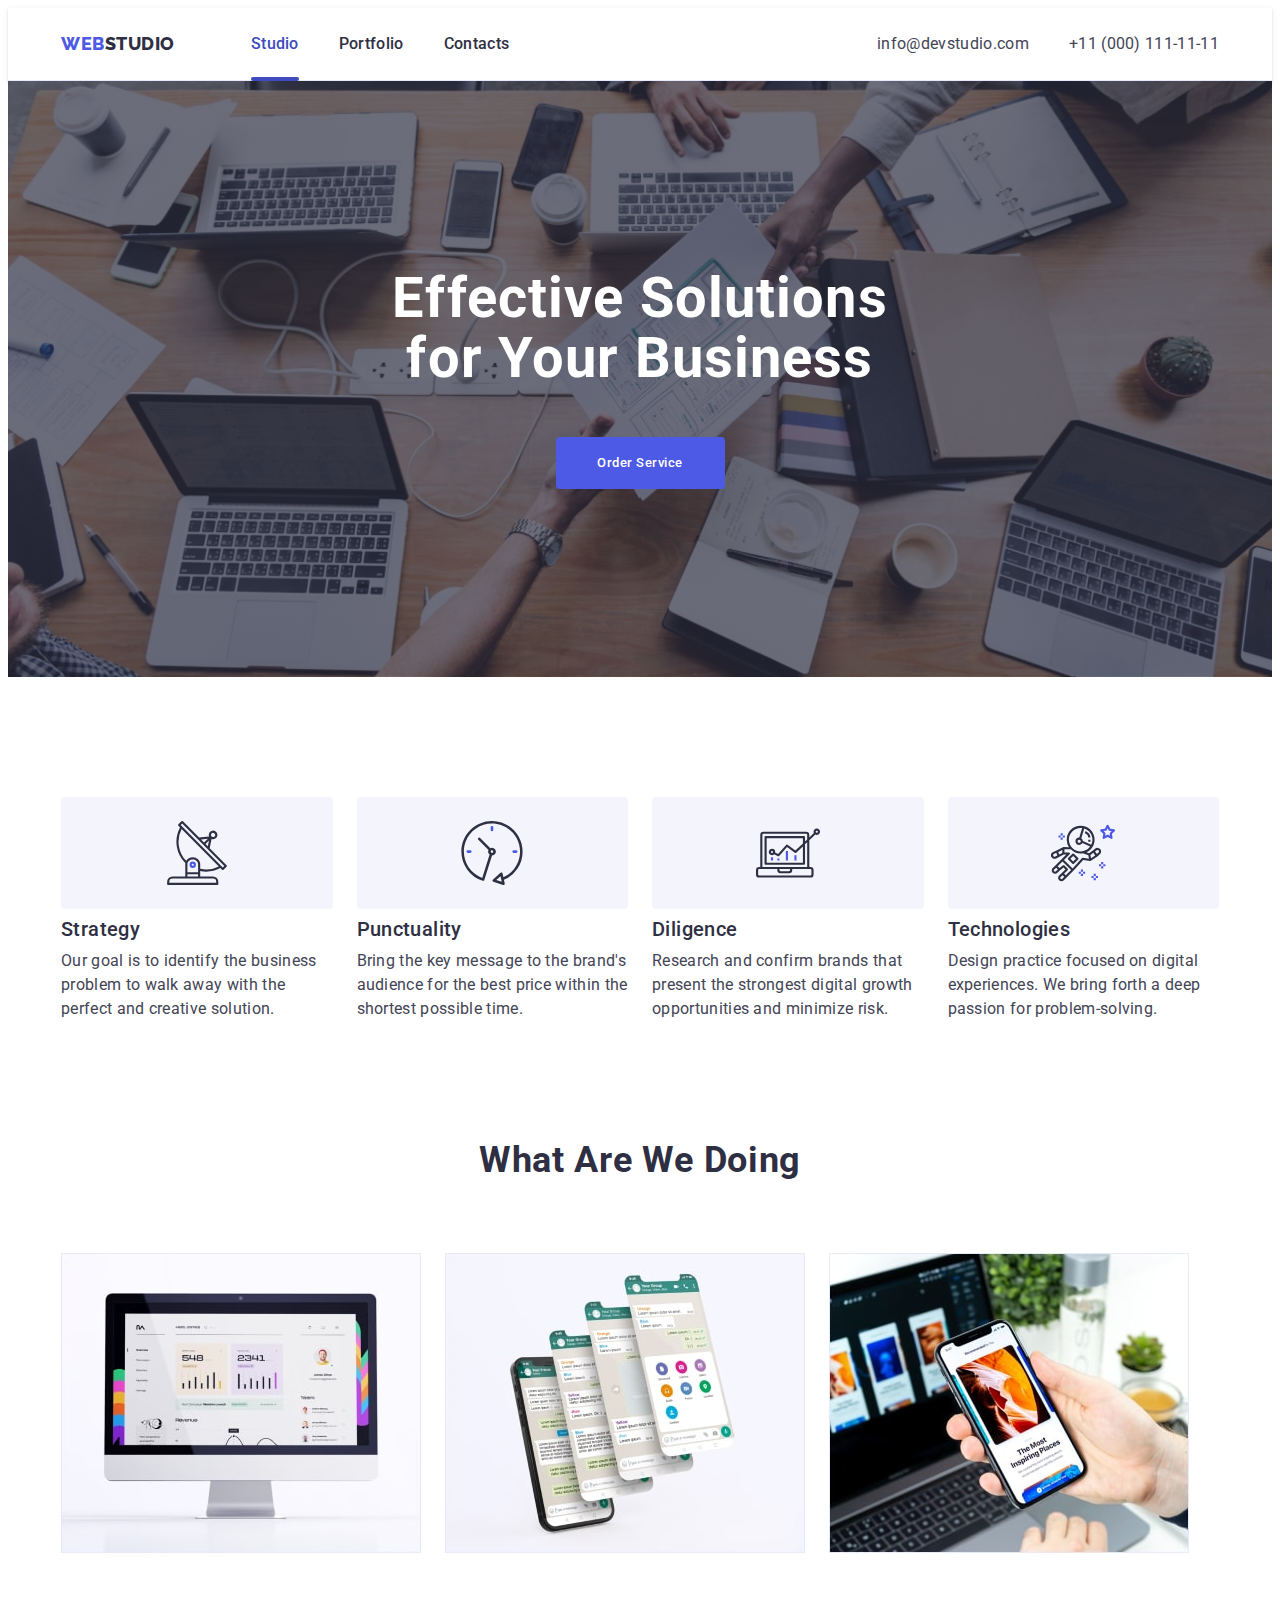
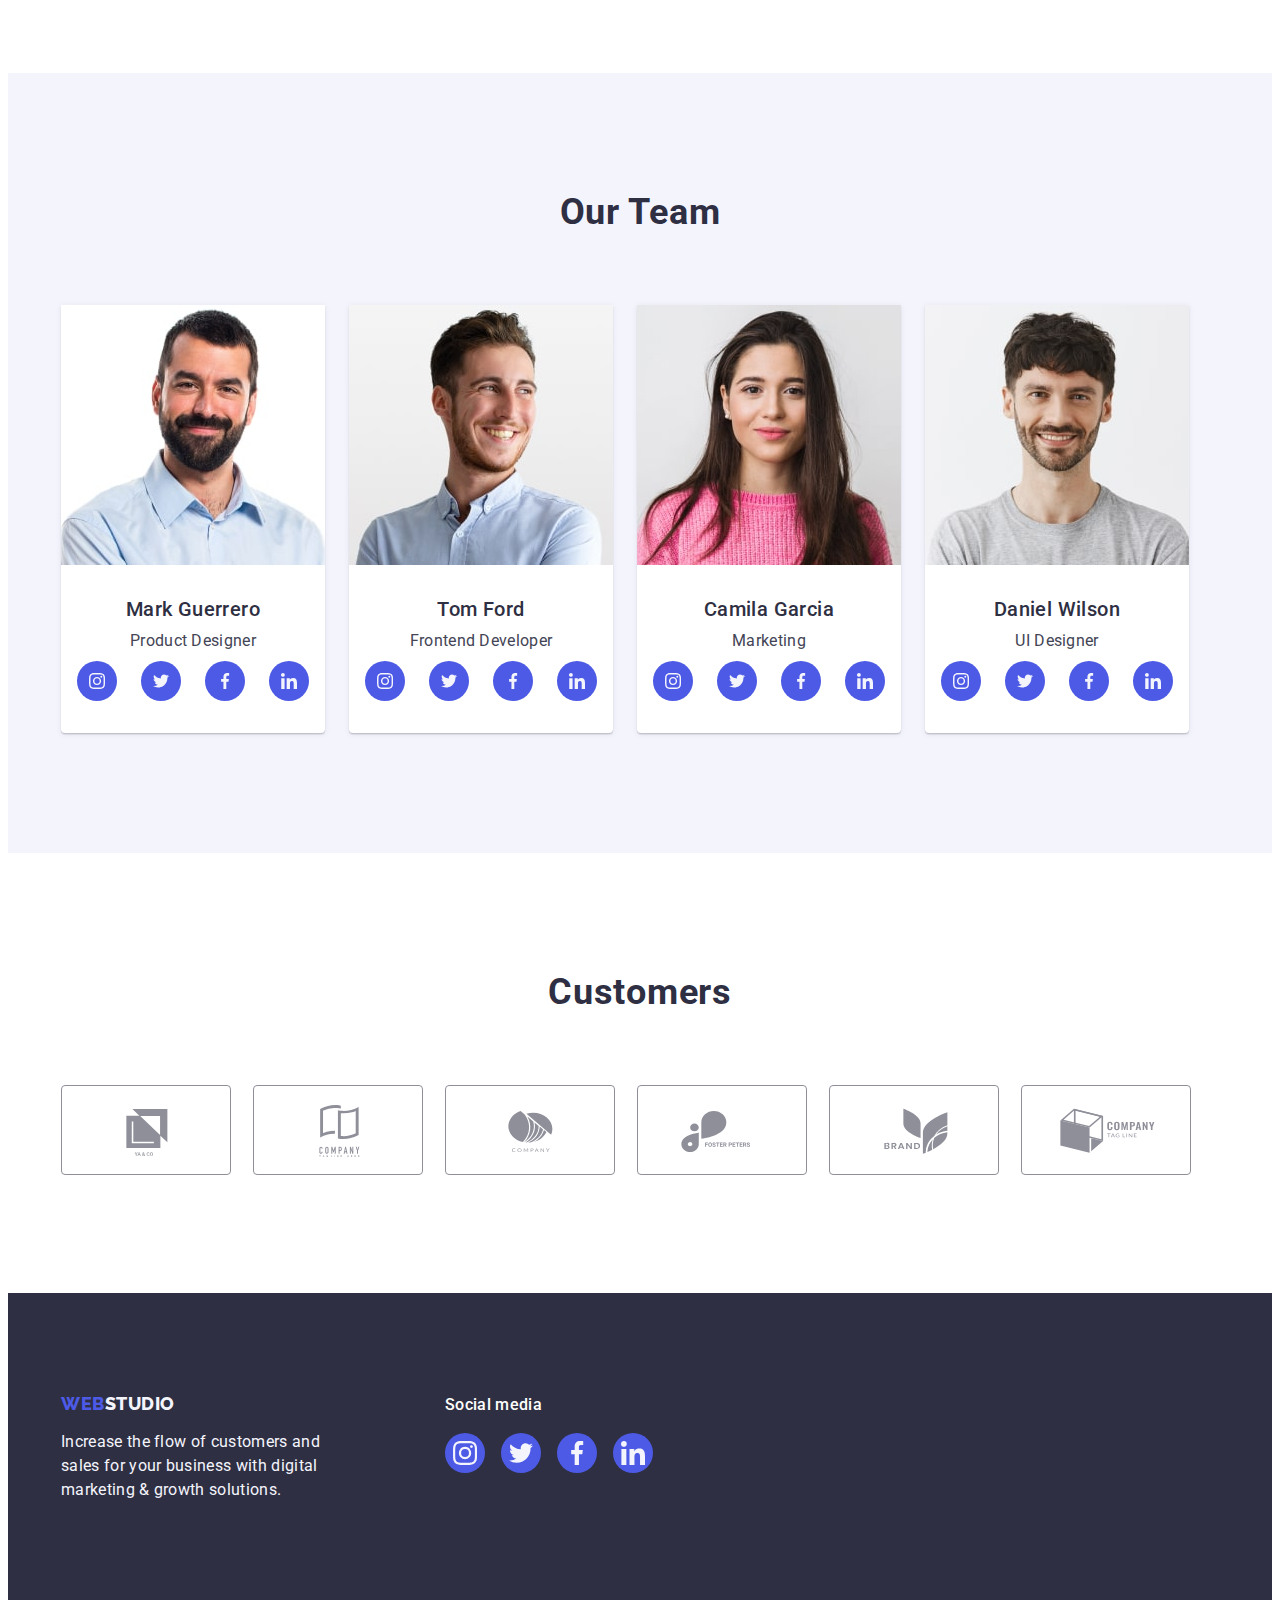
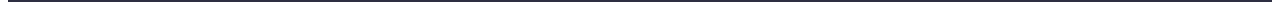
==== index.html @ 5a225d8b "hw 5" ====
<!DOCTYPE html>
<html lang="en">
  <head>
    <meta charset="UTF-8" />
    <meta name="viewport" content="width=device-width, initial-scale=1.0" />
    <title>Web Studio</title>
    <link
      rel="stylesheet"
      href="https://cdnjs.cloudflare.com/ajax/libs/modern-normalize/2.0.0/modern-normalize.min.css"
      integrity="sha512-4xo8blKMVCiXpTaLzQSLSw3KFOVPWhm/TRtuPVc4WG6kUgjH6J03IBuG7JZPkcWMxJ5huwaBpOpnwYElP/m6wg=="
      crossorigin="anonymous"
      referrerpolicy="no-referrer"
    />
    <link rel="preconnect" href="https://fonts.googleapis.com" />
    <link rel="preconnect" href="https://fonts.gstatic.com" crossorigin />
    <link
      href="https://fonts.googleapis.com/css2?family=Raleway:wght@800&family=Roboto:wght@400;500;700&display=swap"
      rel="stylesheet"
    />
    <link rel="stylesheet" href="./css/styles.css" />
  </head>
  <body>
    <header class="header">
      <div class="container header-container">
        <nav class="header-navigation">
          <a class="header-logo link" href="./index.html"
            >Web<span class="span-logo">Studio</span></a
          >
          <ul class="header-list list">
            <li class="header-item">
              <a class="header-link link current" href="./index.html">Studio</a>
            </li>
            <li class="header-item">
              <a class="header-link link" href="./portfolio.html">Portfolio</a>
            </li>
            <li class="header-item">
              <a class="header-link link" href="">Contacts</a>
            </li>
          </ul>
        </nav>
        <address class="header-address">
          <ul class="header-address-list list">
            <li class="header-address-item">
              <a
                class="header-address-link link"
                href="mailto:info@devstudio.com"
                >info@devstudio.com</a
              >
            </li>
            <li class="header-address-item">
              <a class="header-address-link link" href="tel:+110001111111"
                >+11 (000) 111-11-11</a
              >
            </li>
          </ul>
        </address>
      </div>
    </header>
    <main>
      <section class="content">
        <div class="container">
          <h1 class="content-title">Effective Solutions for Your Business</h1>
          <button class="content-btn" type="button" data-modal-open>Order Service</button>
        </div>
      </section>
      <section class="about">
        <div class="container">
          <h2 class="about-title visually-hidden">About us</h2>
          <ul class="about-list list">
            <li class="about-item">
              <div class="about-icon-container">
                <svg class="about-icon" width="64" height="64">
                  <use href="./images/icons.svg#icon-antenna"></use>
                </svg>
              </div>
              <h3 class="about-item-title">Strategy</h3>
              <p class="about-text">
                Our goal is to identify the business problem to walk away with
                the perfect and creative solution.
              </p>
            </li>
            <li class="about-item">
              <div class="about-icon-container">
                <svg class="about-icon" width="64" height="64">
                  <use href="./images/icons.svg#icon-clock"></use>
                </svg>
              </div>
              <h3 class="about-item-title">Punctuality</h3>
              <p class="about-text">
                Bring the key message to the brand's audience for the best price
                within the shortest possible time.
              </p>
            </li>
            <li class="about-item">
              <div class="about-icon-container">
                <svg class="about-icon" width="64" height="64">
                  <use href="./images/icons.svg#icon-diagram"></use>
                </svg>
              </div>
              <h3 class="about-item-title">Diligence</h3>
              <p class="about-text">
                Research and confirm brands that present the strongest digital
                growth opportunities and minimize risk.
              </p>
            </li>
            <li class="about-item">
              <div class="about-icon-container">
                <svg class="about-icon" width="64" height="64">
                  <use href="./images/icons.svg#icon-astronaut"></use>
                </svg>
              </div>
              <h3 class="about-item-title">Technologies</h3>
              <p class="about-text">
                Design practice focused on digital experiences. We bring forth a
                deep passion for problem-solving.
              </p>
            </li>
          </ul>
        </div>
      </section>
      <section class="directions">
        <div class="container">
          <h2 class="directions-title">What are we doing</h2>
          <ul class="directions-list list">
            <li class="directions-item">
              <img
                class="directions-img"
                src="./images/computer.jpg"
                alt="computer design"
                width="360"
                height="300"
              />
            </li>
            <li class="directions-item">
              <img
                class="directions-img"
                src="./images/mobile.jpg"
                alt="mobile design"
                width="360"
                height="300"
              />
            </li>
            <li class="directions-item">
              <img
                class="directions-img"
                src="./images/laptop.jpg"
                alt="laptop design"
                width="360"
                height="300"
              />
            </li>
          </ul>
        </div>
      </section>
      <section class="team">
        <div class="container">
          <h2 class="team-title">Our Team</h2>
          <ul class="team-list list">
            <li class="team-item">
              <img
                class="team-img"
                src="./images/mark-guerrero.jpg"
                alt="mark guerrero photo"
                width="264"
                height="260"
              />
              <div class="team-item-container">
                <h3 class="team-item-title">Mark Guerrero</h3>
                <p class="team-text">Product Designer</p>
                <ul class="team-socials-list list">
                  <li class="team-socials-item">
                    <a class="team-socials-link" href="#">
                      <svg class="team-socials-icon" width="16" height="16">
                        <use href="./images/icons.svg#icon-instagram"></use>
                      </svg>
                    </a>
                  </li>
                  <li class="team-socials-item">
                    <a class="team-socials-link" href="#">
                      <svg class="team-socials-icon" width="16" height="16">
                        <use href="./images/icons.svg#icon-twitter"></use>
                      </svg>
                    </a>
                  </li>
                  <li class="team-socials-item">
                    <a class="team-socials-link" href="#">
                      <svg class="team-socials-icon" width="16" height="16">
                        <use href="./images/icons.svg#icon-facebook"></use>
                      </svg>
                    </a>
                  </li>
                  <li class="team-socials-item">
                    <a class="team-socials-link" href="#">
                      <svg class="team-socials-icon" width="16" height="16">
                        <use href="./images/icons.svg#icon-linkedin"></use>
                      </svg>
                    </a>
                  </li>
                </ul>
              </div>
            </li>
            <li class="team-item">
              <img
                class="team-img"
                src="./images/tom-ford.jpg"
                alt="tom ford photo"
                width="264"
                height="260"
              />
              <div class="team-item-container">
                <h3 class="team-item-title">Tom Ford</h3>
                <p class="team-text">Frontend Developer</p>
                <ul class="team-socials-list list">
                  <li class="team-socials-item">
                    <a class="team-socials-link" href="#">
                      <svg class="team-socials-icon" width="16" height="16">
                        <use href="./images/icons.svg#icon-instagram"></use>
                      </svg>
                    </a>
                  </li>
                  <li class="team-socials-item">
                    <a class="team-socials-link" href="#">
                      <svg class="team-socials-icon" width="16" height="16">
                        <use href="./images/icons.svg#icon-twitter"></use>
                      </svg>
                    </a>
                  </li>
                  <li class="team-socials-item">
                    <a class="team-socials-link" href="#">
                      <svg class="team-socials-icon" width="16" height="16">
                        <use href="./images/icons.svg#icon-facebook"></use>
                      </svg>
                    </a>
                  </li>
                  <li class="team-socials-item">
                    <a class="team-socials-link" href="#">
                      <svg class="team-socials-icon" width="16" height="16">
                        <use href="./images/icons.svg#icon-linkedin"></use>
                      </svg>
                    </a>
                  </li>
                </ul>
              </div>
            </li>
            <li class="team-item">
              <img
                class="team-img"
                src="./images/camila-garcia.jpg"
                alt="camila garcia photo"
                width="264"
                height="260"
              />
              <div class="team-item-container">
                <h3 class="team-item-title">Camila Garcia</h3>
                <p class="team-text">Marketing</p>
                <ul class="team-socials-list list">
                  <li class="team-socials-item">
                    <a class="team-socials-link" href="#">
                      <svg class="team-socials-icon" width="16" height="16">
                        <use href="./images/icons.svg#icon-instagram"></use>
                      </svg>
                    </a>
                  </li>
                  <li class="team-socials-item">
                    <a class="team-socials-link" href="#">
                      <svg class="team-socials-icon" width="16" height="16">
                        <use href="./images/icons.svg#icon-twitter"></use>
                      </svg>
                    </a>
                  </li>
                  <li class="team-socials-item">
                    <a class="team-socials-link" href="#">
                      <svg class="team-socials-icon" width="16" height="16">
                        <use href="./images/icons.svg#icon-facebook"></use>
                      </svg>
                    </a>
                  </li>
                  <li class="team-socials-item">
                    <a class="team-socials-link" href="#">
                      <svg class="team-socials-icon" width="16" height="16">
                        <use href="./images/icons.svg#icon-linkedin"></use>
                      </svg>
                    </a>
                  </li>
                </ul>
              </div>
            </li>
            <li class="team-item">
              <img
                class="team-img"
                src="./images/daniel-wilson.jpg"
                alt="daniel wilson photo"
                width="264"
                height="260"
              />
              <div class="team-item-container">
                <h3 class="team-item-title">Daniel Wilson</h3>
                <p class="team-text">UI Designer</p>
                <ul class="team-socials-list list">
                  <li class="team-socials-item">
                    <a class="team-socials-link" href="#">
                      <svg class="team-socials-icon" width="16" height="16">
                        <use href="./images/icons.svg#icon-instagram"></use>
                      </svg>
                    </a>
                  </li>
                  <li class="team-socials-item">
                    <a class="team-socials-link" href="#">
                      <svg class="team-socials-icon" width="16" height="16">
                        <use href="./images/icons.svg#icon-twitter"></use>
                      </svg>
                    </a>
                  </li>
                  <li class="team-socials-item">
                    <a class="team-socials-link" href="#">
                      <svg class="team-socials-icon" width="16" height="16">
                        <use href="./images/icons.svg#icon-facebook"></use>
                      </svg>
                    </a>
                  </li>
                  <li class="team-socials-item">
                    <a class="team-socials-link" href="#">
                      <svg class="team-socials-icon" width="16" height="16">
                        <use href="./images/icons.svg#icon-linkedin"></use>
                      </svg>
                    </a>
                  </li>
                </ul>
              </div>
            </li>
          </ul>
        </div>
      </section>
      <section class="customers">
        <div class="container">
          <h2 class="customers-title">Customers</h2>
          <ul class="customers-list list">
            <li class="customers-item">
              <a href="#" class="customers-link">
                <svg class="customers-icon" width="104" height="56">
                  <use href="./images/icons.svg#icon-customers1"></use>
                </svg>
              </a>
            </li>
            <li class="customers-item">
              <a href="#" class="customers-link">
                <svg class="customers-icon" width="104" height="56">
                  <use href="./images/icons.svg#icon-customers2"></use>
                </svg>
              </a>
            </li>
            <li class="customers-item">
              <a href="#" class="customers-link">
                <svg class="customers-icon" width="104" height="56">
                  <use href="./images/icons.svg#icon-customers3"></use>
                </svg>
              </a>
            </li>
            <li class="customers-item">
              <a href="#" class="customers-link">
                <svg class="customers-icon" width="104" height="56">
                  <use href="./images/icons.svg#icon-customers4"></use>
                </svg>
              </a>
            </li>
            <li class="customers-item">
              <a href="#" class="customers-link">
                <svg class="customers-icon" width="104" height="56">
                  <use href="./images/icons.svg#icon-customers5"></use>
                </svg>
              </a>
            </li>
            <li class="customers-item">
              <a href="#" class="customers-link">
                <svg class="customers-icon" width="104" height="56">
                  <use href="./images/icons.svg#icon-customers6"></use>
                </svg>
              </a>
            </li>
          </ul>
        </div>
      </section>
    </main>
    <footer class="footer">
      <div class="container footer-container">
        <div class="footer-logo-container">
          <a class="footer-logo link" href="./index.html"
            >Web<span class="footer-span-logo">Studio</span></a
          >
          <p class="footer-text">
            Increase the flow of customers and sales for your business with
            digital marketing & growth solutions.
          </p>
        </div>
        <div class="footer-socials">
          <p class="footer-socials-title">Social media</p>
          <ul class="footer-socials-list list">
            <li class="footer-socials-item">
              <a href="#" class="footer-socials-link">
                <svg class="footer-socials-icon" width="24" height="24">
                  <use href="./images/icons.svg#icon-instagram"></use>
                </svg>
              </a>
            </li>
            <li class="footer-socials-item">
              <a href="#" class="footer-socials-link">
                <svg class="footer-socials-icon" width="24" height="24">
                  <use href="./images/icons.svg#icon-twitter"></use>
                </svg>
              </a>
            </li>
            <li class="footer-socials-item">
              <a href="#" class="footer-socials-link">
                <svg class="footer-socials-icon" width="24" height="24">
                  <use href="./images/icons.svg#icon-facebook"></use>
                </svg>
              </a>
            </li>
            <li class="footer-socials-item">
              <a href="#" class="footer-socials-link">
                <svg class="footer-socials-icon" width="24" height="24">
                  <use href="./images/icons.svg#icon-linkedin"></use>
                </svg>
              </a>
            </li>
          </ul>
        </div>
      </div>
    </footer>
    <div class="backdrop is-hidden" data-modal>
      <div class="modal-container">
        <button type="button" class="modal-close-btn" data-modal-close>
          <svg class="modal-icon" width="8" height="8">
            <use href="./images/icons.svg#icon-close"></use>
          </svg>
        </button>
      </div>
    </div>
    <script src="./js/modal.js"></script>
  </body>
</html>
---- css/styles.css ----
:root {
  --basic-color: #2e2f42;
  --secondary-color: #f4f4fd;
  --text-color: #434455;
  --btn-color: #4d5ae5;
  --hover-color: #404bbf;
  --border-color: #e7e9fc;
  --white-color: #fff;
}

body {
  font-family: Roboto, sans-serif;
  color: var(--text-color);
  background: var(--white-color);
}

.visually-hidden {
  position: absolute;
  width: 1px;
  height: 1px;
  margin: -1px;
  border: 0;
  padding: 0;
  white-space: nowrap;
  clip-path: inset(100%);
  clip: rect(0 0 0 0);
  overflow: hidden;
}

p,
h1,
h2,
h3,
h4,
h5,
h6 {
  margin-top: 0;
  margin-bottom: 0;
}

ul,
ol {
  margin-top: 0;
  margin-bottom: 0;
  padding-left: 0;
}

img {
  display: block;
  max-width: 100%;
  height: auto;
}

.link {
  text-decoration: none;
}

.list {
  list-style-type: none;
}

.container {
  width: 100%;
  max-width: 1158px;
  padding-left: 15px;
  padding-right: 15px;
  margin: 0 auto;
}

/* Header */

.header {
  border-bottom: 1px solid var(--border-color);
  box-shadow: 0px 1px 6px 0px rgba(46, 47, 66, 0.08),
    0px 1px 1px 0px rgba(46, 47, 66, 0.16),
    0px 2px 1px 0px rgba(46, 47, 66, 0.08);
}

.header-container {
  display: flex;
}

.header-navigation {
  display: flex;
  align-items: center;
}

.header-logo {
  color: var(--btn-color);
  font-size: 18px;
  font-family: Raleway, sans-serif;
  font-weight: 800;
  line-height: 1.17;
  letter-spacing: 0.03em;
  text-transform: uppercase;
  margin-right: 76px;
  padding-top: 24px;
  padding-bottom: 24px;
}

.span-logo {
  color: var(--basic-color);
}

.header-list {
  display: flex;
  gap: 40px;
}

.header-link {
  color: var(--basic-color);
  font-weight: 500;
  line-height: 1.5;
  letter-spacing: 0.02em;
  display: inline-block;
  padding-top: 24px;
  padding-bottom: 24px;
  transition: color 250ms cubic-bezier(0.4, 0, 0.2, 1);
}

.header-link:hover,
.header-link:focus {
  color: var(--hover-color);
}

.current {
  position: relative;
  color: var(--hover-color);
}

.current::after {
  content: "";
  position: absolute;
  bottom: 0;
  left: 0;
  width: 100%;
  height: 4px;
  background-color: var(--hover-color);
  border-radius: 2px;
  bottom: -1px;
}

.header-address {
  font-style: normal;
  margin-left: auto;
  display: flex;
  align-items: center;
}

.header-address-list {
  display: flex;
  gap: 40px;
}

.header-address-link {
  color: var(--text-color);
  line-height: 1.5;
  letter-spacing: 0.02em;
  display: inline-block;
  padding-top: 24px;
  padding-bottom: 24px;
  transition: color 250ms cubic-bezier(0.4, 0, 0.2, 1);
}

.header-address-link:hover,
.header-address-link:focus {
  color: var(--hover-color);
}

/* Main page  */

.content {
  padding-top: 188px;
  padding-bottom: 188px;
  max-width: 1440px;
  margin: 0 auto;
  background-color: var(--basic-color);
  background-image: linear-gradient(
      rgba(46, 47, 66, 0.7),
      rgba(46, 47, 66, 0.7)
    ),
    url(../images/people-office.jpg);
  background-size: cover, cover;
  background-position: center, center;
  background-repeat: no-repeat, no-repeat;
}

.content-title {
  color: var(--white-color);
  text-align: center;
  font-size: 56px;
  line-height: 1.07;
  letter-spacing: 0.02em;
  margin: 0 auto 48px;
  max-width: 496px;
}

.content-btn {
  color: var(--white-color);
  background-color: var(--btn-color);
  font-weight: 500;
  line-height: 1.5;
  letter-spacing: 0.04em;
  cursor: pointer;
  font-family: inherit;
  padding: 16px 32px;
  border-radius: 4px;
  border: none;
  display: block;
  margin: 0 auto;
  min-width: 169px;
  transition: background-color 250ms cubic-bezier(0.4, 0, 0.2, 1);
}

.content-btn:hover,
.content-btn:focus {
  background-color: var(--hover-color);
}

/* About */

.about {
  padding-top: 120px;
  padding-bottom: 120px;
}

.about-list {
  display: flex;
  gap: 24px;
}

.about-item {
  width: calc((100% - 24px * 3) / 4);
}

.about-icon-container {
  background-color: var(--secondary-color);
  height: 112px;
  margin-bottom: 8px;
  border-radius: 4px;
  display: flex;
  align-items: center;
  justify-content: center;
}

.about-item-title {
  color: var(--basic-color);
  font-size: 20px;
  font-weight: 500;
  line-height: 1.2;
  letter-spacing: 0.02em;
  margin-bottom: 8px;
}

.about-text {
  line-height: 1.5;
  letter-spacing: 0.02em;
}

/* Directions */

.directions {
  padding-bottom: 120px;
}

.directions-title {
  color: var(--basic-color);
  font-size: 36px;
  line-height: 1.11;
  letter-spacing: 0.02em;
  text-transform: capitalize;
  text-align: center;
  margin-bottom: 72px;
}

.directions-list {
  display: flex;
  gap: 24px;
}

.directions-item {
  width: calc(100% - 24px * 2) / 3;
}

/* Team */
.team {
  background-color: var(--secondary-color);
  padding-top: 120px;
  padding-bottom: 120px;
}

.team-title {
  color: var(--basic-color);
  font-size: 36px;
  line-height: 1.11;
  letter-spacing: 0.02em;
  text-transform: capitalize;
  text-align: center;
  margin-bottom: 72px;
}

.team-list {
  display: flex;
  gap: 24px;
}

.team-item {
  background-color: var(--white-color);
  border-radius: 0px 0px 4px 4px;
  width: calc(100% - 24px * 3) / 4;
  box-shadow: 0px 2px 1px 0px rgba(46, 47, 66, 0.08),
    0px 1px 1px 0px rgba(46, 47, 66, 0.16),
    0px 1px 6px 0px rgba(46, 47, 66, 0.08);
}

.team-item-container {
  padding: 32px 0px;
}

.team-item-title {
  color: var(--basic-color);
  font-size: 20px;
  font-weight: 500;
  line-height: 1.2;
  letter-spacing: 0.02em;
  text-align: center;
  margin-bottom: 8px;
}

.team-text {
  line-height: 1.5;
  letter-spacing: 0.02em;
  text-align: center;
  margin-bottom: 8px;
}

.team-socials-list {
  display: flex;
  gap: 24px;
  justify-content: center;
  align-items: center;
}

.team-socials-container {
  width: 40px;
  height: 40px;
  background-color: var(--btn-color);
  border-radius: 50%;
  display: flex;
  align-items: center;
  justify-content: center;
}

.team-socials-item {
  width: 40px;
  height: 40px;
}

.team-socials-link {
  width: 100%;
  height: 100%;
  background-color: var(--btn-color);
  border-radius: 50%;
  display: flex;
  align-items: center;
  justify-content: center;
  transition: background-color 250ms cubic-bezier(0.4, 0, 0.2, 1);
}

.team-socials-link:hover,
.team-socials-link:focus {
  background-color: var(--hover-color);
}

.team-socials-icon {
  fill: var(--secondary-color);
}

/* Customers */
.customers {
  padding-top: 120px;
  padding-bottom: 120px;
}
.customers-title {
  color: var(--basic-color);
  font-size: 36px;
  line-height: 1.11;
  letter-spacing: 0.02em;
  text-transform: capitalize;
  text-align: center;
  margin-bottom: 72px;
}

.customers-list {
  display: flex;
  gap: 24px;
}
.customers-item {
  width: 168px;
  height: 88px;
}

.customers-link {
  width: 100%;
  height: 100%;
  color: #8e8f99;
  border-radius: 4px;
  border: 1px solid #8e8f99;
  display: flex;
  align-items: center;
  justify-content: center;
  transition: border-color 250ms cubic-bezier(0.4, 0, 0.2, 1),
    color 250ms cubic-bezier(0.4, 0, 0.2, 1);
}

.customers-link:hover,
.customers-link:focus {
  border: 1px solid var(--hover-color);
  color: var(--hover-color);
}

.customers-icon {
  fill: currentColor;
}

/* Footer */

.footer {
  background-color: var(--basic-color);
  padding-top: 100px;
  padding-bottom: 100px;
}

.footer-container {
  display: flex;
  align-items: baseline;
}

.footer-logo-container {
  margin-right: 120px;
}

.footer-logo {
  color: var(--btn-color);
  font-size: 18px;
  font-family: Raleway, sans-serif;
  font-weight: 800;
  line-height: 1.17;
  letter-spacing: 0.03em;
  text-transform: uppercase;
  display: inline-block;
  margin-bottom: 16px;
}

.footer-span-logo {
  color: var(--secondary-color);
}

.footer-text {
  color: var(--secondary-color);
  line-height: 1.5;
  letter-spacing: 0.02em;
  max-width: 264px;
}

.footer-socials-title {
  color: var(--white-color);
  font-weight: 500;
  line-height: 1.5;
  letter-spacing: 0.02em;
  margin-bottom: 16px;
}

.footer-socials-list {
  display: flex;
  gap: 16px;
}

.footer-socials-item {
  width: 40px;
  height: 40px;
}

.footer-socials-link {
  width: 100%;
  height: 100%;
  background-color: var(--btn-color);
  border-radius: 50%;
  display: flex;
  align-items: center;
  justify-content: center;
  transition: background-color 250ms cubic-bezier(0.4, 0, 0.2, 1);
}

.footer-socials-link:hover,
.footer-socials-link:focus {
  background-color: #31d0aa;
}

.footer-socials-icon {
  fill: var(--secondary-color);
}

/* Portfolio */

.potfolio {
  padding-top: 96px;
  padding-bottom: 120px;
}

.potfolio-list {
  display: flex;
  justify-content: center;
  gap: 24px;
  margin-bottom: 72px;
}

.portfolio-btn {
  color: var(--btn-color);
  background-color: var(--secondary-color);
  text-align: center;
  font-weight: 500;
  line-height: 1.5;
  letter-spacing: 0.04em;
  cursor: pointer;
  font-family: inherit;
  border: 1px solid var(--border-color);
  border-radius: 4px;
  padding: 12px 24px;
  transition: color 250ms cubic-bezier(0.4, 0, 0.2, 1),
    background-color 250ms cubic-bezier(0.4, 0, 0.2, 1),
    border-color 250ms cubic-bezier(0.4, 0, 0.2, 1),
    box-shadow 250ms cubic-bezier(0.4, 0, 0.2, 1);
}

.portfolio-btn:hover,
.portfolio-btn:focus {
  background-color: var(--hover-color);
  color: var(--white-color);
  border: 1px solid transparent;
  box-shadow: 0px 3px 1px rgba(0, 0, 0, 0.1), 0px 2px 1px rgba(0, 0, 0, 0.08),
    0px 2px 2px rgba(0, 0, 0, 0.12);
}

.works-list {
  display: flex;
  flex-wrap: wrap;
  gap: 48px 24px;
}

.works-item {
  width: calc((100% - 24px * 2) / 3);
  background-color: var(--white-color);
}

.works-link {
  display: block;
  transition: box-shadow 250ms cubic-bezier(0.4, 0, 0.2, 1);
}

.works-link:hover,
.works-link:focus {
  box-shadow: 0px 1px 6px rgba(46, 47, 66, 0.08),
    0px 1px 1px rgba(46, 47, 66, 0.16), 0px 2px 1px rgba(46, 47, 66, 0.08);
}

.works-img-container {
  position: relative;
  overflow: hidden;
}

.works-item:hover .works-cover-text {
  transform: translateY(0%);
}

.works-link:focus .works-cover-text {
  transform: translateY(0%);
}

.works-cover-text {
  position: absolute;
  top: 0;
  left: 0;
  line-height: 1.5;
  letter-spacing: 0.02em;
  color: var(--secondary-color);
  background-color: var(--btn-color);
  height: 100%;
  padding: 40px 32px;
  transform: translateY(100%);
  transition: transform 250ms cubic-bezier(0.4, 0, 0.2, 1);
}

.works-item-container {
  padding: 32px 16px;
  border: 1px solid var(--border-color);
  border-top: none;
}

.works-title {
  color: var(--basic-color);
  font-size: 20px;
  font-weight: 500;
  line-height: 1.2;
  letter-spacing: 0.02em;
  margin-bottom: 8px;
}

.works-text {
  color: var(--text-color);
  line-height: 1.5;
  letter-spacing: 0.02em;
}

/* Modal */

.backdrop {
  position: fixed;
  top: 0;
  width: 100%;
  height: 100%;
  background-color: rgba(46, 47, 66, 0.4);
  transition: opacity 250ms cubic-bezier(0.4, 0, 0.2, 1),
    visibility 250ms cubic-bezier(0.4, 0, 0.2, 1);
}

.backdrop.is-hidden .modal-container {
  transform: translate(-50%, -50%) scaleX(2);
}

.modal-container {
  width: 408px;
  min-height: 584px;
  background-color: #fcfcfc;
  border-radius: 4px;
  box-shadow: 0px 2px 1px 0px rgba(0, 0, 0, 0.2),
    0px 1px 3px 0px rgba(0, 0, 0, 0.12), 0px 1px 1px 0px rgba(0, 0, 0, 0.14);
  position: absolute;
  left: 50%;
  top: 50%;
  transform: translate(-50%, -50%);
  transition: transform 250ms cubic-bezier(0.4, 0, 0.2, 1);
}

.modal-close-btn {
  border: 1px rgba(0, 0, 0, 0.1);
  border: 1px solid rgba(0, 0, 0, 0.1);
  border-radius: 50%;
  background-color: var(--border-color);
  padding: 0;
  width: 24px;
  height: 24px;
  position: absolute;
  top: 24px;
  right: 24px;
  cursor: pointer;
  display: flex;
  align-items: center;
  justify-content: center;
  transition: background-color 250ms cubic-bezier(0.4, 0, 0.2, 1),
    border 250ms cubic-bezier(0.4, 0, 0.2, 1);
}

.modal-close-btn:hover,
.modal-close-btn:focus {
  background-color: var(--hover-color);
  border: none;
}

.modal-close-btn:hover .modal-icon,
.modal-close-btn:focus .modal-icon {
  fill: var(--white-color);
}

.modal-icon {
  fill: var(--basic-color);
  transition: fill 250ms cubic-bezier(0.4, 0, 0.2, 1);
}

.is-hidden {
  opacity: 0;
  visibility: hidden;
  pointer-events: none;
}
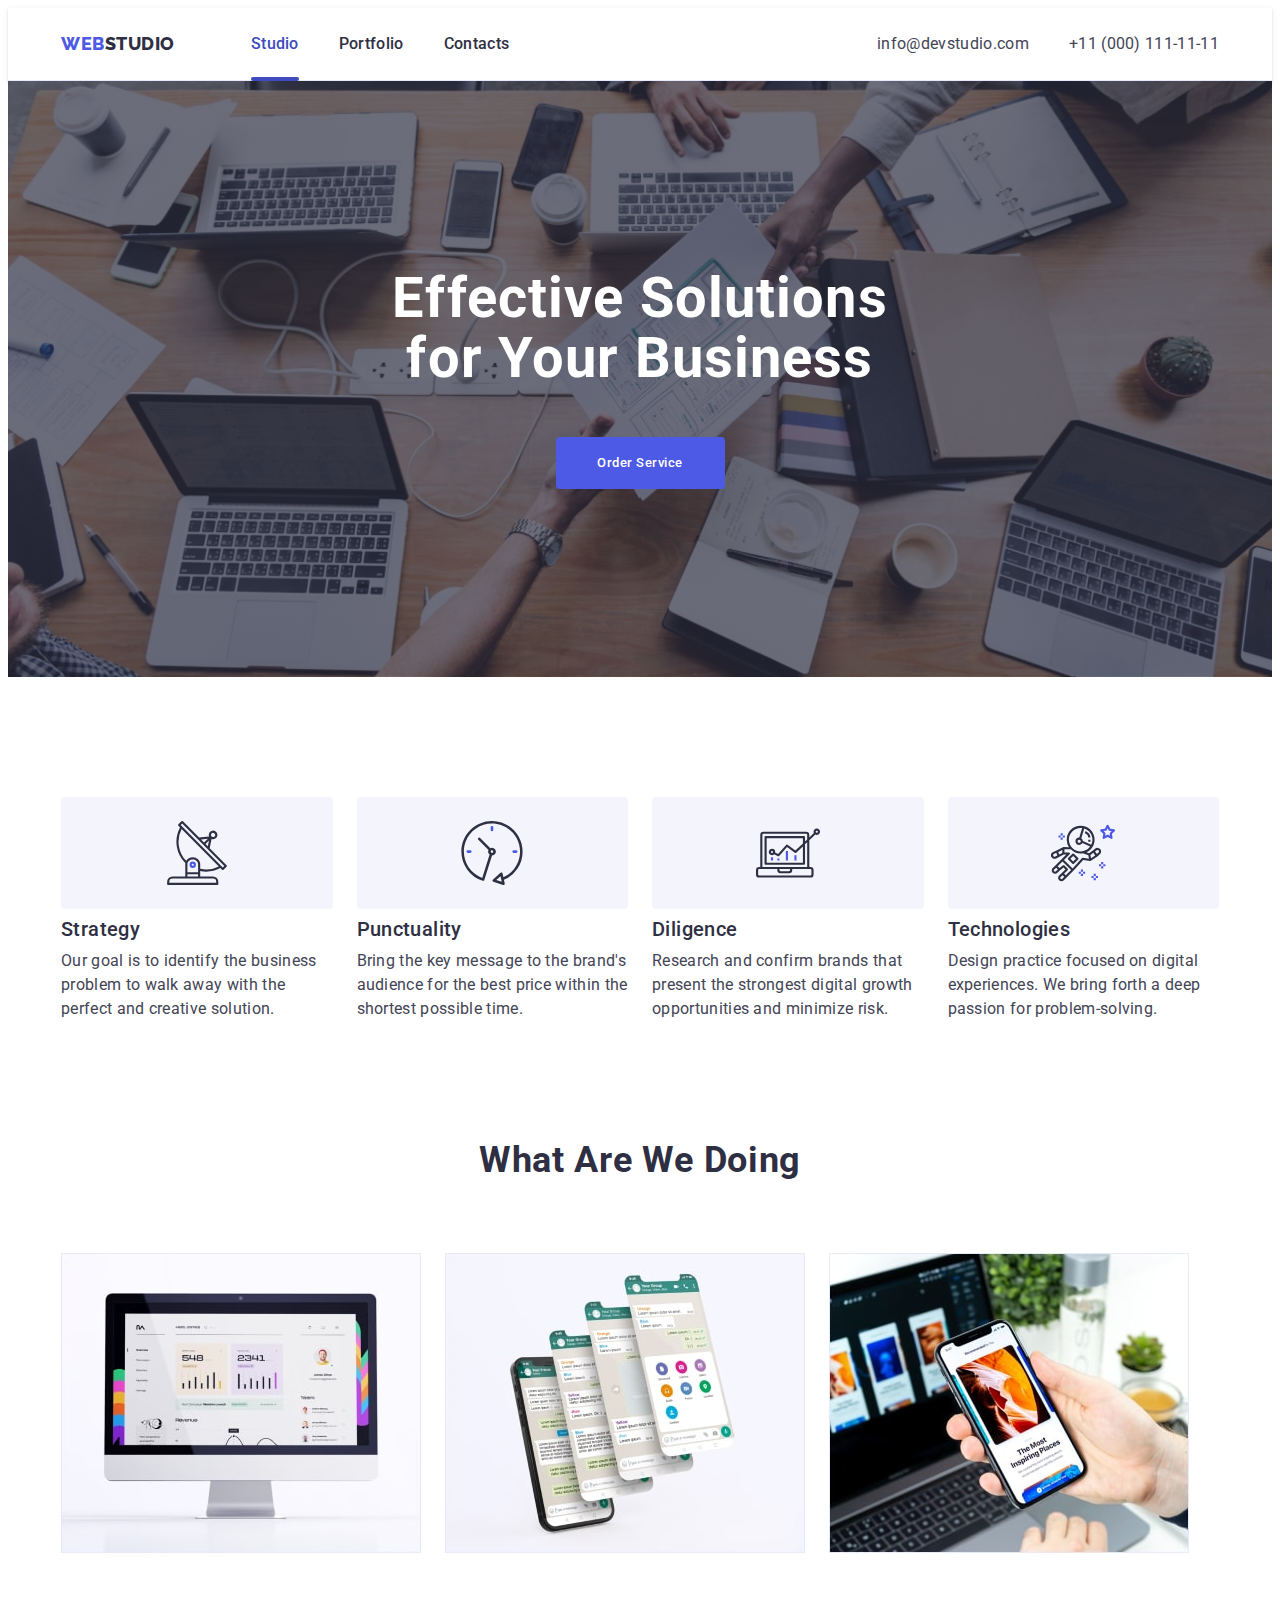
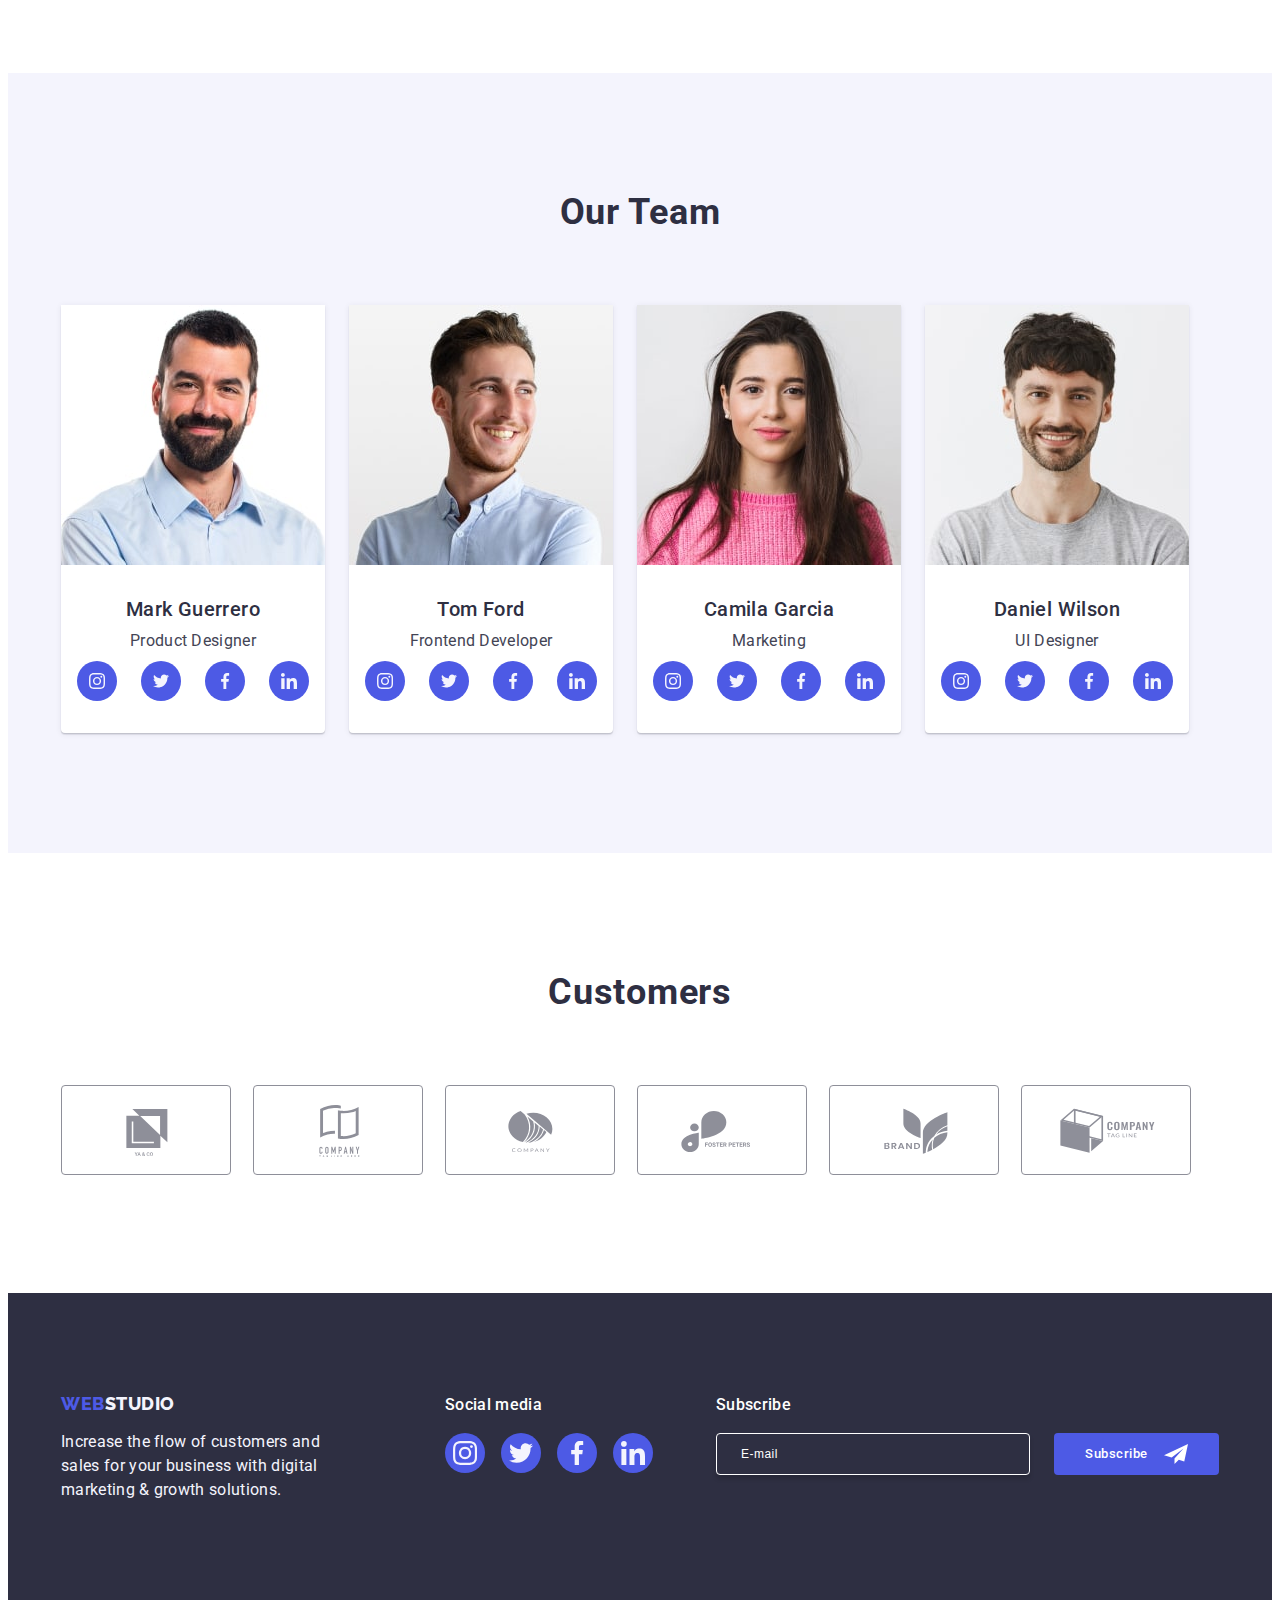
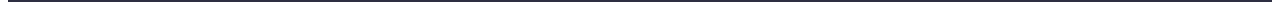
==== commit 5a33023d: "hw 5.1" ====
--- a/index.html
+++ b/index.html
@@ -60,7 +60,9 @@
       <section class="content">
         <div class="container">
           <h1 class="content-title">Effective Solutions for Your Business</h1>
-          <button class="content-btn" type="button" data-modal-open>Order Service</button>
+          <button class="content-btn" type="button" data-modal-open>
+            Order Service
+          </button>
         </div>
       </section>
       <section class="about">
@@ -425,6 +427,26 @@
             </li>
           </ul>
         </div>
+        <div class="footer-form-container">
+          <p class="footer-form-text">Subscribe</p>
+          <form class="footer-form">
+            <label for="footer-subscribe" class="footer-label"></label>
+            <input
+              type="email"
+              name="footer-subscribe"
+              class="footer-input"
+              id="footer-subscribe"
+              placeholder="E-mail"
+              required
+            />
+            <button type="submit" class="footer-form-btn">
+              Subscribe
+              <svg class="footer-form-icon" width="24" height="24">
+                <use href="./images/icons.svg#icon-telegram"></use>
+              </svg>
+            </button>
+          </form>
+        </div>
       </div>
     </footer>
     <div class="backdrop is-hidden" data-modal>
@@ -434,6 +456,88 @@
             <use href="./images/icons.svg#icon-close"></use>
           </svg>
         </button>
+        <p class="modal-title">Leave your contacts and we will call you back</p>
+        <form class="modal-form">
+          <div class="modal-field">
+            <label for="user-name" class="modal-label">Name</label>
+            <div class="input-wrap">
+              <input
+                class="modal-input"
+                type="text"
+                name="user-name"
+                id="user-name"
+                required
+              />
+              <svg class="modal-input-icon" width="18" height="18">
+                <use href="./images/icons.svg#icon-person"></use>
+              </svg>
+            </div>
+          </div>
+          <div class="modal-field">
+            <label for="user-tel" class="modal-label">Phone</label>
+            <div class="input-wrap">
+              <input
+                class="modal-input"
+                type="tel"
+                name="user-tel"
+                id="user-tel"
+                required
+              />
+              <svg class="modal-input-icon" width="18" height="24">
+                <use href="./images/icons.svg#icon-phone"></use>
+              </svg>
+            </div>
+          </div>
+          <div class="modal-field">
+            <label for="user-email" class="modal-label">Email</label>
+            <div class="input-wrap">
+              <input
+                class="modal-input"
+                type="email"
+                name="user-email"
+                id="user-email"
+                required
+              />
+              <svg class="modal-input-icon" width="18" height="24">
+                <use href="./images/icons.svg#icon-email"></use>
+              </svg>
+            </div>
+          </div>
+          <div class="modal-field-textarea">
+            <label for="user-text" class="modal-label">Comment</label>
+            <textarea
+              name="user-text"
+              id="user-text"
+              class="modal-textarea"
+              placeholder="Text input"
+            ></textarea>
+          </div>
+          <div class="modal-field-checkbox">
+            <div class="input-wrap">
+              <input
+                class="modal-checkbox visually-hidden"
+                type="checkbox"
+                name="user-terms"
+                id="user-terms"
+                value="done"
+                required
+              />
+              <label for="user-terms" class="modal-label-checkbox"
+                ><span
+                  ><svg class="modal-checkbox-icon" width="12" height="12">
+                    <use href="./images/icons.svg#icon-click"></use></svg></span
+                >
+                  I accept the terms and conditions of the&nbsp;<a
+                    href="#"
+                    class="modal-checkbox-link"
+                    >Privacy Policy</a
+                  >
+                </label
+              >
+            </div>
+          </div>
+          <button type="submit" class="modal-form-btn">Send</button>
+        </form>
       </div>
     </div>
     <script src="./js/modal.js"></script>
--- a/css/styles.css
+++ b/css/styles.css
@@ -501,6 +501,70 @@
   fill: var(--secondary-color);
 }
 
+.footer-form-container {
+  margin-left: auto;
+}
+
+.footer-form {
+  display: flex;
+}
+
+.footer-form-text {
+  color: var(--white-color);
+  font-weight: 500;
+  line-height: 1.5;
+  letter-spacing: 0.02em;
+  margin-bottom: 16px;
+}
+
+.footer-input {
+  width: 264px;
+  height: 40px;
+  border-radius: 4px;
+  border: 1px solid var(--white-color);
+  box-shadow: 0px 4px 4px 0px rgba(0, 0, 0, 0.15);
+  background-color: transparent;
+  color: var(--white-color);
+  padding: 0 24px;
+  margin-right: 24px;
+  outline: transparent;
+}
+
+.footer-input::placeholder {
+color: var(--white-color);
+font-size: 12px;
+line-height: 2;
+letter-spacing: 0.04em;
+}
+
+.footer-form-btn {
+min-width: 165px;
+font-family: inherit;
+font-weight: 500;
+line-height: 1.5;
+letter-spacing: 0.04em;
+border-radius: 4px;
+background: var(--btn-color);
+display: flex;
+align-items: center;
+justify-content: center;
+border: none;
+color: var(--white-color);
+cursor: pointer;
+padding: 8px 24px;
+transition: background-color 250ms cubic-bezier(0.4, 0, 0.2, 1);
+}
+
+.footer-form-btn:hover,
+.footer-form-btn:focus {
+  background-color: var(--hover-color);
+}
+
+.footer-form-icon {
+  margin-left: 16px;
+  fill: var(--white-color);
+}
+
 /* Portfolio */
 
 .potfolio {
@@ -640,10 +704,10 @@
   top: 50%;
   transform: translate(-50%, -50%);
   transition: transform 250ms cubic-bezier(0.4, 0, 0.2, 1);
+  padding: 24px;
 }
 
 .modal-close-btn {
-  border: 1px rgba(0, 0, 0, 0.1);
   border: 1px solid rgba(0, 0, 0, 0.1);
   border-radius: 50%;
   background-color: var(--border-color);
@@ -682,3 +746,155 @@
   visibility: hidden;
   pointer-events: none;
 }
+
+.modal-title {
+color: var(--basic-color);
+font-weight: 500;
+line-height: 1.5;
+letter-spacing: 0.02em;
+padding-top: 48px;
+text-align: center;
+margin-bottom: 16px;
+}
+
+.modal-form {
+  display: flex;
+  flex-direction: column;
+}
+
+.modal-field {
+  margin-bottom: 8px;
+}
+
+.input-wrap {
+  position: relative;
+}
+
+.modal-label {
+display: inline-block;
+color: #8E8F99;
+font-size: 12px;
+line-height: 1.17;
+letter-spacing: 0.04em;
+margin-bottom: 4px;
+}
+
+.modal-input {
+width: 100%;
+height: 40px;
+border-radius: 4px;
+border: 1px solid rgba(46, 47, 66, 0.40);
+padding: 0 16px 0 38px;
+background-color: transparent;
+outline: transparent;
+transition: border-color 250ms cubic-bezier(0.4, 0, 0.2, 1);
+}
+
+.modal-input:focus {
+border-color: var(--btn-color);
+}
+
+.modal-input:focus + .modal-input-icon {
+fill: var(--btn-color);
+}
+
+.modal-input-icon{
+  fill: var(--basic-color);
+  transition: fill 250ms cubic-bezier(0.4, 0, 0.2, 1);
+  position: absolute;
+  left: 16px;
+  top: 50%;
+  transform: translateY(-50%);
+}
+
+.modal-textarea {
+width: 100%;
+height: 120px;
+border-radius: 4px;
+border: 1px solid  rgba(46, 47, 66, 0.40);
+padding: 8px 16px;
+background-color: transparent;
+outline: transparent;
+resize: none;
+transition: border-color 250ms cubic-bezier(0.4, 0, 0.2, 1);
+}
+
+.modal-textarea::placeholder {
+color: rgba(46, 47, 66, 0.40);
+font-size: 12px;
+line-height: 1.17;
+letter-spacing: 0.04em;
+}
+
+.modal-textarea:focus {
+border-color: var(--btn-color);
+}
+
+.modal-field-textarea {
+  margin-bottom: 16px;
+}
+
+.modal-field-checkbox {
+  margin-bottom: 24px;
+}
+
+.modal-label-checkbox {
+display: flex;
+align-items: center;
+color: #8E8F99;
+font-size: 12px;
+line-height: 1.17;
+letter-spacing: 0.04em;
+}
+
+.modal-checkbox-link {
+  color: var(--btn-color);
+  line-height: 1.33;
+}
+
+.modal-label-checkbox span{
+display: flex;
+align-items: center;
+justify-content: center;
+width: 16px;
+height: 16px;
+border-radius: 2px;
+border: 1px solid rgba(46, 47, 66, 0.40);
+margin-right: 8px;
+fill: transparent;
+transition: background-color 250ms cubic-bezier(0.4, 0, 0.2, 1), fill 250ms cubic-bezier(0.4, 0, 0.2, 1), border-color 250ms cubic-bezier(0.4, 0, 0.2, 1), border 250ms cubic-bezier(0.4, 0, 0.2, 1);
+}
+
+.modal-checkbox:checked + .modal-label-checkbox span {
+  background-color: var(--hover-color);
+  fill: var(--secondary-color);
+  border: none;
+}
+
+.modal-checkbox:focus + .modal-label-checkbox span {
+border-color: var(--btn-color);
+}
+
+.modal-form-btn {
+margin: 0 auto;
+width: 169px;
+border: none;
+border-radius: 4px;
+background-color: var(--btn-color);
+box-shadow: 0px 4px 4px 0px rgba(0, 0, 0, 0.15);
+padding: 16px 32px;
+cursor: pointer;
+font-family: inherit;
+text-align: center;
+font-size: 16px;
+font-weight: 500;
+line-height: 1.5;
+letter-spacing: 0.04em;
+color: var(--white-color);
+transition: background-color 250ms cubic-bezier(0.4, 0, 0.2, 1);
+}
+
+.modal-form-btn:hover,
+.modal-form-btn:focus { 
+background-color: var(--hover-color);
+}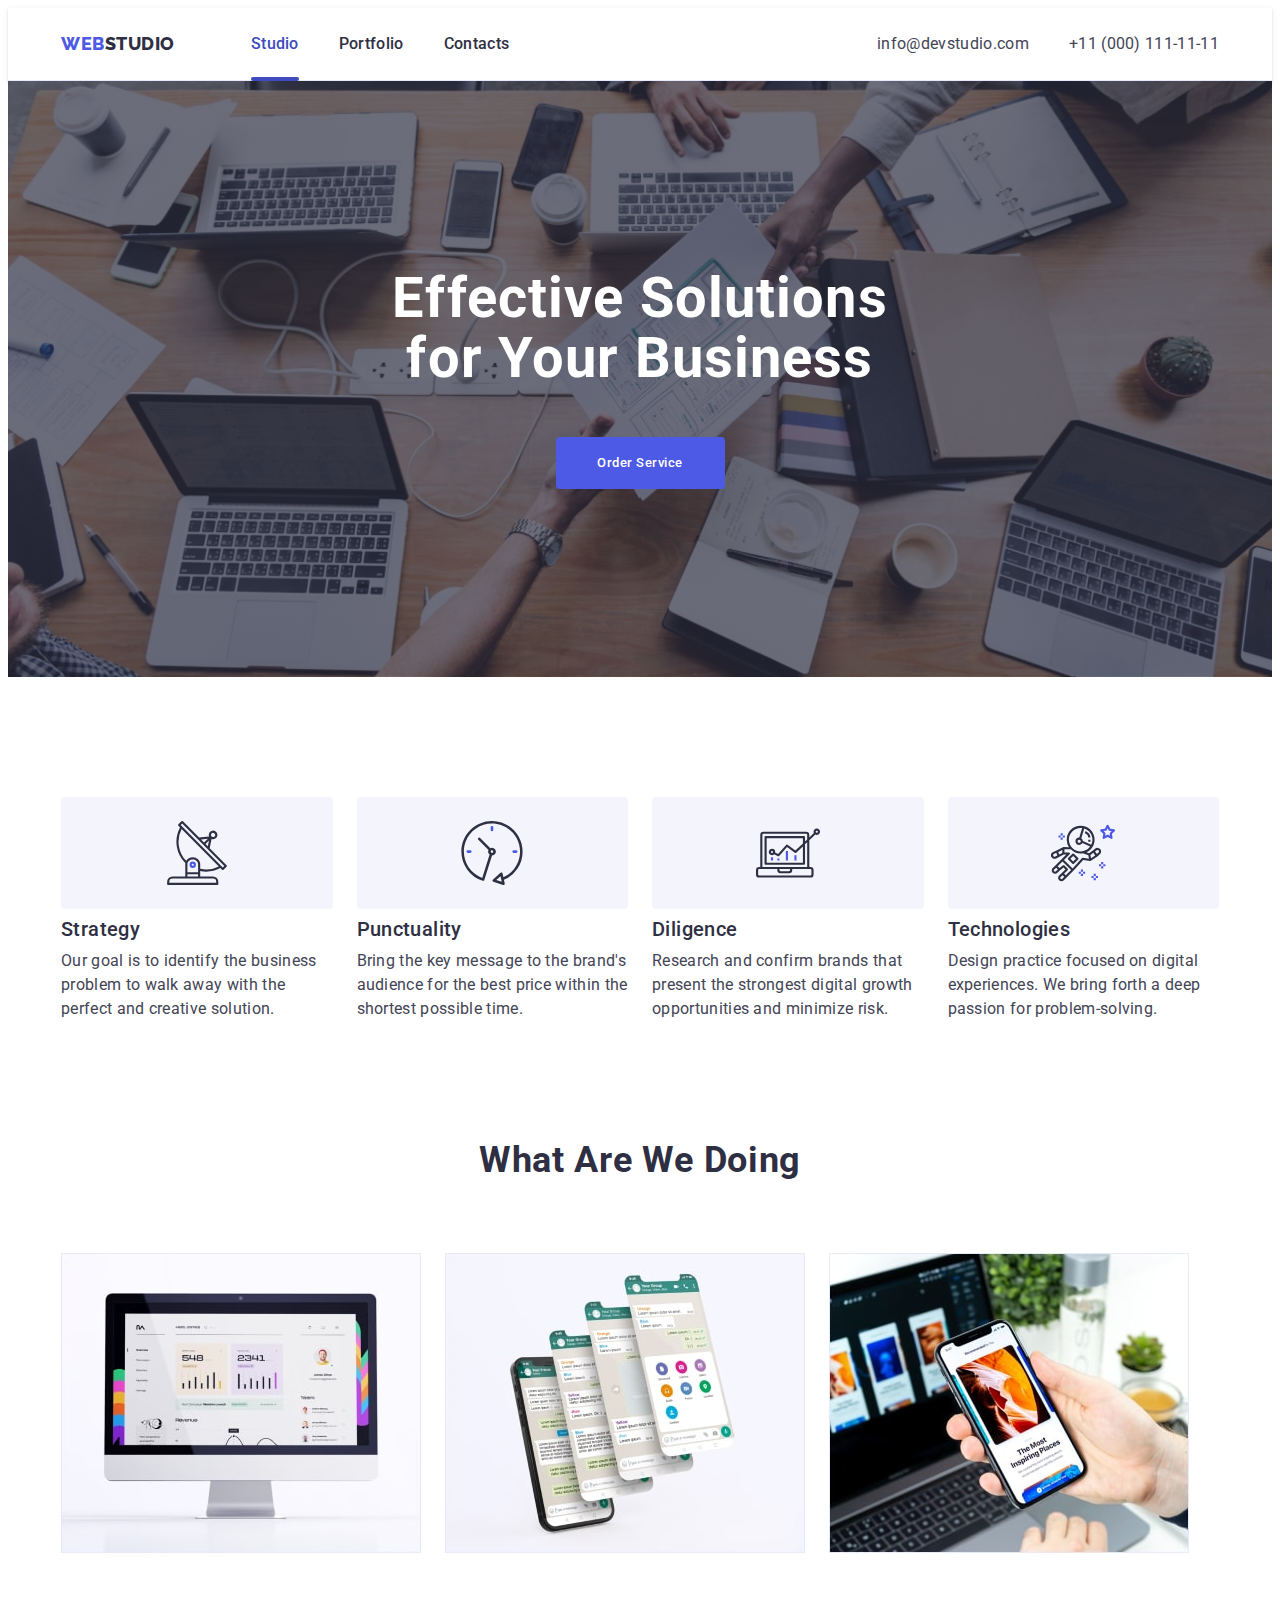
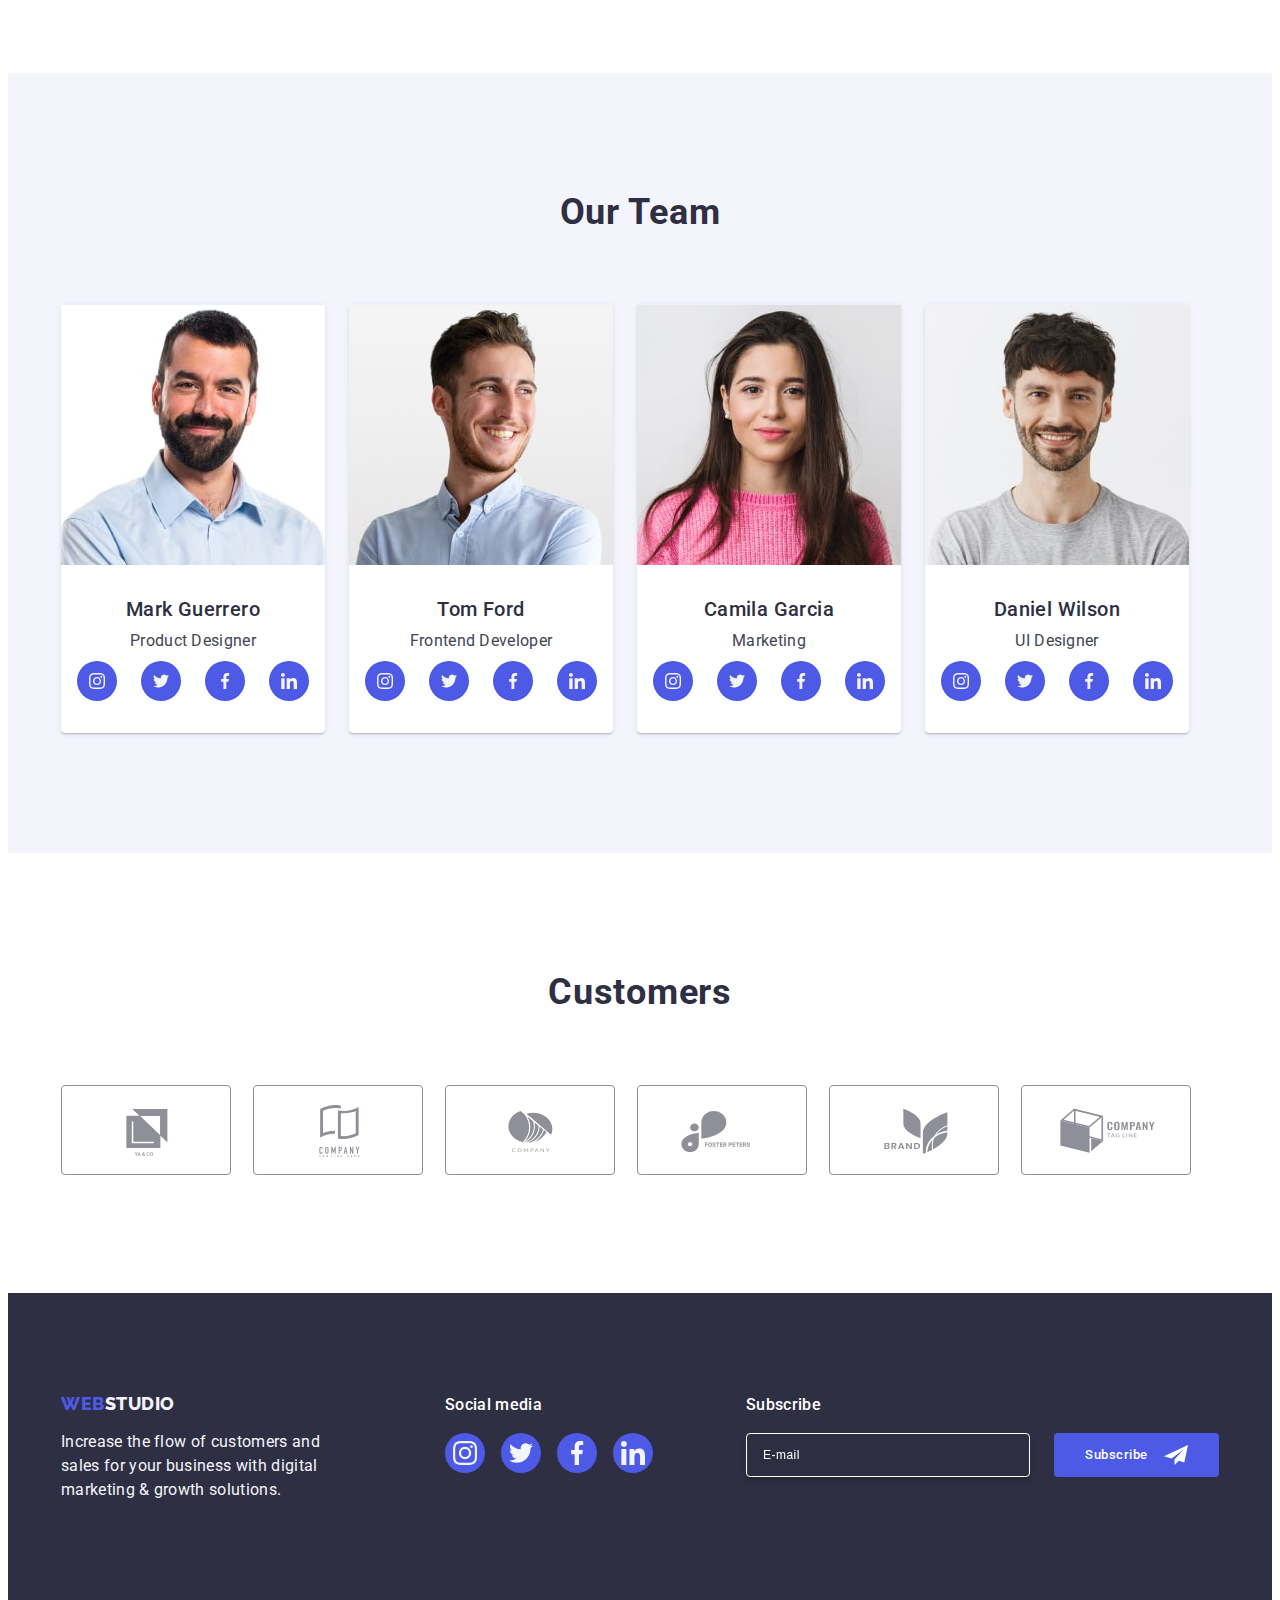
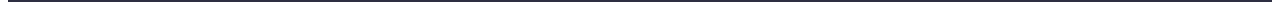
==== commit 96757af5: "hw 5.3" ====
--- a/index.html
+++ b/index.html
@@ -430,7 +430,7 @@
         <div class="footer-form-container">
           <p class="footer-form-text">Subscribe</p>
           <form class="footer-form">
-            <label for="footer-subscribe" class="footer-label"></label>
+            <label class="footer-label">
             <input
               type="email"
               name="footer-subscribe"
@@ -439,6 +439,7 @@
               placeholder="E-mail"
               required
             />
+            </label>
             <button type="submit" class="footer-form-btn">
               Subscribe
               <svg class="footer-form-icon" width="24" height="24">
@@ -468,7 +469,7 @@
                 id="user-name"
                 required
               />
-              <svg class="modal-input-icon" width="18" height="18">
+              <svg class="modal-input-icon" width="18" height="24">
                 <use href="./images/icons.svg#icon-person"></use>
               </svg>
             </div>
@@ -504,27 +505,26 @@
             </div>
           </div>
           <div class="modal-field-textarea">
-            <label for="user-text" class="modal-label">Comment</label>
+            <label for="user-comment" class="modal-label">Comment</label>
             <textarea
-              name="user-text"
-              id="user-text"
+              name="user-comment"
+              id="user-comment"
               class="modal-textarea"
               placeholder="Text input"
             ></textarea>
           </div>
           <div class="modal-field-checkbox">
-            <div class="input-wrap">
               <input
                 class="modal-checkbox visually-hidden"
                 type="checkbox"
-                name="user-terms"
-                id="user-terms"
-                value="done"
+                name="user-privacy"
+                id="user-privacy"
+                value="true"
                 required
               />
-              <label for="user-terms" class="modal-label-checkbox"
-                ><span
-                  ><svg class="modal-checkbox-icon" width="12" height="12">
+              <label for="user-privacy" class="modal-label-checkbox"
+                ><span class="user-privacy-span"
+                  ><svg class="modal-checkbox-icon" width="10" height="8">
                     <use href="./images/icons.svg#icon-click"></use></svg></span
                 >
                   I accept the terms and conditions of the&nbsp;<a
@@ -534,7 +534,6 @@
                   >
                 </label
               >
-            </div>
           </div>
           <button type="submit" class="modal-form-btn">Send</button>
         </form>
--- a/css/styles.css
+++ b/css/styles.css
@@ -507,6 +507,7 @@
 
 .footer-form {
   display: flex;
+  gap: 24px;
 }
 
 .footer-form-text {
@@ -520,13 +521,16 @@
 .footer-input {
   width: 264px;
   height: 40px;
+  font-size: 12px;
+  line-height: 1.5;
+  letter-spacing: 0.04em;
+  padding-left: 16px;
+  filter: drop-shadow(0px 4px 4px rgba(0, 0, 0, 0.15));
   border-radius: 4px;
   border: 1px solid var(--white-color);
   box-shadow: 0px 4px 4px 0px rgba(0, 0, 0, 0.15);
   background-color: transparent;
   color: var(--white-color);
-  padding: 0 24px;
-  margin-right: 24px;
   outline: transparent;
 }
 
@@ -704,7 +708,7 @@
   top: 50%;
   transform: translate(-50%, -50%);
   transition: transform 250ms cubic-bezier(0.4, 0, 0.2, 1);
-  padding: 24px;
+  padding: 72px 24px 24px 24px;
 }
 
 .modal-close-btn {
@@ -752,7 +756,6 @@
 font-weight: 500;
 line-height: 1.5;
 letter-spacing: 0.02em;
-padding-top: 48px;
 text-align: center;
 margin-bottom: 16px;
 }
@@ -771,7 +774,7 @@
 }
 
 .modal-label {
-display: inline-block;
+display: block;
 color: #8E8F99;
 font-size: 12px;
 line-height: 1.17;
@@ -810,6 +813,10 @@
 .modal-textarea {
 width: 100%;
 height: 120px;
+color: rgba(46, 47, 66, 0.40);
+font-size: 12px;
+line-height: 1.17;
+letter-spacing: 0.04em;
 border-radius: 4px;
 border: 1px solid  rgba(46, 47, 66, 0.40);
 padding: 8px 16px;
@@ -852,8 +859,8 @@
   line-height: 1.33;
 }
 
-.modal-label-checkbox span{
-display: flex;
+.user-privacy-span{
+display: inline-flex;
 align-items: center;
 justify-content: center;
 width: 16px;
@@ -865,19 +872,19 @@
 transition: background-color 250ms cubic-bezier(0.4, 0, 0.2, 1), fill 250ms cubic-bezier(0.4, 0, 0.2, 1), border-color 250ms cubic-bezier(0.4, 0, 0.2, 1), border 250ms cubic-bezier(0.4, 0, 0.2, 1);
 }
 
-.modal-checkbox:checked + .modal-label-checkbox span {
+.modal-checkbox:checked + .modal-label-checkbox .user-privacy-span {
   background-color: var(--hover-color);
   fill: var(--secondary-color);
   border: none;
 }
 
-.modal-checkbox:focus + .modal-label-checkbox span {
+.modal-checkbox:focus + .modal-label-checkbox .user-privacy-span {
 border-color: var(--btn-color);
 }
 
 .modal-form-btn {
 margin: 0 auto;
-width: 169px;
+min-width: 169px;
 border: none;
 border-radius: 4px;
 background-color: var(--btn-color);
